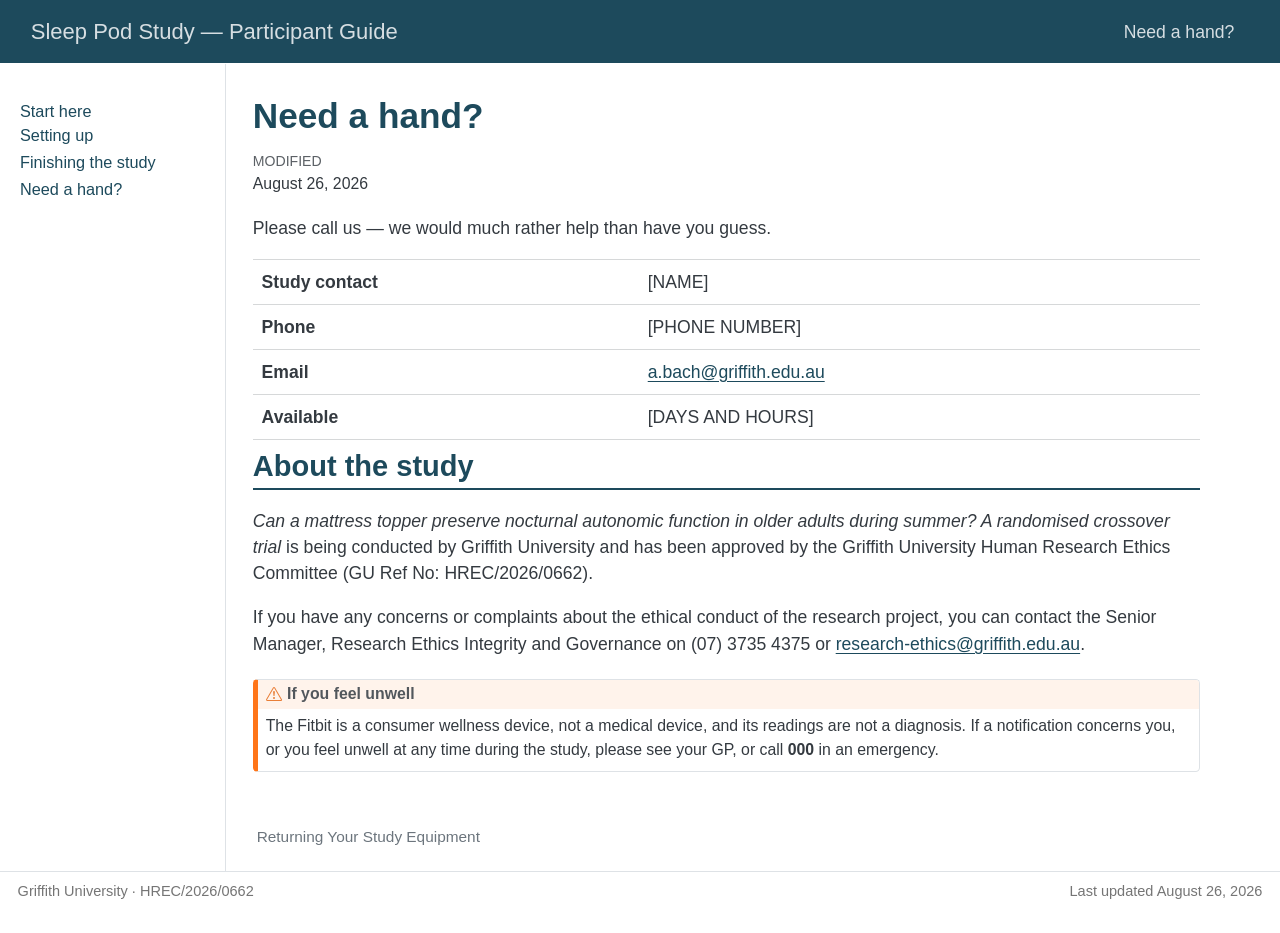
==== docs/contact.html @ 5a117c1c "Initial commit" ====
<!DOCTYPE html>
<html xmlns="http://www.w3.org/1999/xhtml" lang="en" xml:lang="en"><head>

<meta charset="utf-8">
<meta name="generator" content="quarto-1.10.18">

<meta name="viewport" content="width=device-width, initial-scale=1.0, user-scalable=yes">


<title>Need a hand? – Sleep Pod Study — Participant Guide</title>
<style>
/* Default styles provided by pandoc.
** See https://pandoc.org/MANUAL.html#variables-for-html for config info.
*/
span.smallcaps{font-variant: small-caps;}
div.columns{display: flex; gap: 1.5em;}
div.column{flex: auto;}
@media screen {
div.columns{gap: min(4vw, 1.5em);}
div.column{overflow-x: auto;}
}
div.hanging-indent{margin-left: 1.5em; text-indent: -1.5em;}
ul.task-list{list-style: none;}
ul.task-list li input[type="checkbox"] {
  width: 0.8em;
  margin: 0 0.8em 0.2em -1em; /* quarto-specific, see https://github.com/quarto-dev/quarto-cli/issues/4556 */ 
  vertical-align: middle;
}
</style>


<script src="site_libs/quarto-nav/quarto-nav.js"></script>
<script src="site_libs/quarto-nav/headroom.min.js"></script>
<script src="site_libs/clipboard/clipboard.min.js"></script>
<script src="site_libs/quarto-search/autocomplete.umd.js"></script>
<script src="site_libs/quarto-search/fuse.min.js"></script>
<script src="site_libs/quarto-search/quarto-search.js"></script>
<meta name="quarto:offset" content="./">
<link href="./returning-equipment.html" rel="prev">
<link href="./images/fitbit-tracker.png" rel="icon" type="image/png">
<script src="site_libs/quarto-html/quarto.js" type="module"></script>
<script src="site_libs/quarto-html/tabsets/tabsets.js" type="module"></script>
<script src="site_libs/quarto-html/popper.min.js"></script>
<script src="site_libs/quarto-html/tippy.umd.min.js"></script>
<script src="site_libs/quarto-html/anchor.min.js"></script>
<link href="site_libs/quarto-html/tippy.css" rel="stylesheet">
<link href="site_libs/quarto-html/quarto-syntax-highlighting-64a204ab8560d761af7679ceaba22944.css" rel="stylesheet" id="quarto-text-highlighting-styles">
<script src="site_libs/bootstrap/bootstrap.min.js"></script>
<link href="site_libs/bootstrap/bootstrap-icons.css" rel="stylesheet">
<link href="site_libs/bootstrap/bootstrap-e878be6f05bbe82be9dbb0f9b9a6c95e.min.css" rel="stylesheet" append-hash="true" id="quarto-bootstrap" data-mode="light">
<script id="quarto-search-options" type="application/json">{
  "location": "navbar",
  "copy-button": false,
  "collapse-after": 3,
  "panel-placement": "end",
  "type": "overlay",
  "limit": 50,
  "keyboard-shortcut": [
    "f",
    "/",
    "s"
  ],
  "show-item-context": false,
  "language": {
    "search-no-results-text": "No results",
    "search-matching-documents-text": "matching documents",
    "search-copy-link-title": "Copy link to search",
    "search-hide-matches-text": "Hide additional matches",
    "search-more-match-text": "more match in this document",
    "search-more-matches-text": "more matches in this document",
    "search-clear-button-title": "Clear",
    "search-text-placeholder": "",
    "search-detached-cancel-button-title": "Cancel",
    "search-submit-button-title": "Submit",
    "search-label": "Search"
  }
}</script>
<meta name="robots" content="noindex">


<link rel="stylesheet" href="styles.css">
</head>

<body class="nav-sidebar docked nav-fixed fullcontent quarto-light">

<div id="quarto-search-results"></div>
  <header id="quarto-header" class="headroom fixed-top">
    <nav class="navbar navbar-expand-lg " data-bs-theme="dark">
      <div class="navbar-container container-fluid">
      <div class="navbar-brand-container mx-auto">
    <a class="navbar-brand" href="./index.html">
    <span class="navbar-title">Sleep Pod Study — Participant Guide</span>
    </a>
  </div>
            <div id="quarto-search" class="" title="Search"></div>
          <button class="navbar-toggler" type="button" data-bs-toggle="collapse" data-bs-target="#navbarCollapse" aria-controls="navbarCollapse" role="menu" aria-expanded="false" aria-label="Toggle navigation" onclick="if (window.quartoToggleHeadroom) { window.quartoToggleHeadroom(); }">
  <span class="navbar-toggler-icon"></span>
</button>
          <div class="collapse navbar-collapse" id="navbarCollapse">
            <ul class="navbar-nav navbar-nav-scroll ms-auto">
  <li class="nav-item">
    <a class="nav-link active" href="./contact.html" aria-current="page"> 
<span class="menu-text">Need a hand?</span></a>
  </li>  
</ul>
          </div> <!-- /navcollapse -->
            <div class="quarto-navbar-tools">
</div>
      </div> <!-- /container-fluid -->
    </nav>
  <nav class="quarto-secondary-nav">
    <div class="container-fluid d-flex">
      <button type="button" class="quarto-btn-toggle btn" data-bs-toggle="collapse" role="button" data-bs-target=".quarto-sidebar-collapse-item" aria-controls="quarto-sidebar" aria-expanded="false" aria-label="Toggle sidebar navigation" onclick="if (window.quartoToggleHeadroom) { window.quartoToggleHeadroom(); }">
        <i class="bi bi-layout-text-sidebar-reverse"></i>
      </button>
        <nav class="quarto-page-breadcrumbs" aria-label="breadcrumb"><ol class="breadcrumb"><li class="breadcrumb-item"><a href="./contact.html">Need a hand?</a></li></ol></nav>
        <a class="flex-grow-1" role="navigation" data-bs-toggle="collapse" data-bs-target=".quarto-sidebar-collapse-item" aria-controls="quarto-sidebar" aria-expanded="false" aria-label="Toggle sidebar navigation" onclick="if (window.quartoToggleHeadroom) { window.quartoToggleHeadroom(); }">      
        </a>
    </div>
  </nav>
</header>
<!-- content -->
<div id="quarto-content" class="quarto-container page-columns page-rows-contents page-layout-article page-navbar">
<!-- sidebar -->
  <nav id="quarto-sidebar" class="sidebar collapse collapse-horizontal quarto-sidebar-collapse-item sidebar-navigation docked overflow-auto">
    <div class="sidebar-menu-container"> 
    <ul class="list-unstyled mt-1">
        <li class="sidebar-item">
  <div class="sidebar-item-container"> 
  <a href="./index.html" class="sidebar-item-text sidebar-link">
 <span class="menu-text">Start here</span></a>
  </div>
</li>
        <li class="sidebar-item sidebar-item-section">
      <div class="sidebar-item-container"> 
            <a class="sidebar-item-text sidebar-link text-start collapsed" data-bs-toggle="collapse" data-bs-target="#quarto-sidebar-section-1" role="navigation" aria-expanded="false">
 <span class="menu-text">Setting up</span></a>
          <a class="sidebar-item-toggle text-start collapsed" data-bs-toggle="collapse" data-bs-target="#quarto-sidebar-section-1" role="navigation" aria-expanded="false" aria-label="Toggle section">
            <i class="bi bi-chevron-right ms-2"></i>
          </a> 
      </div>
      <ul id="quarto-sidebar-section-1" class="collapse list-unstyled sidebar-section depth1 ">  
          <li class="sidebar-item">
  <div class="sidebar-item-container"> 
  <a href="./fitbit.html" class="sidebar-item-text sidebar-link">
 <span class="menu-text">Setting Up Your Fitbit</span></a>
  </div>
</li>
          <li class="sidebar-item">
  <div class="sidebar-item-container"> 
  <a href="./temperature-sensor.html" class="sidebar-item-text sidebar-link">
 <span class="menu-text">Setting Up Your Bedroom Temperature Sensor</span></a>
  </div>
</li>
          <li class="sidebar-item">
  <div class="sidebar-item-container"> 
  <a href="./mattress-topper.html" class="sidebar-item-text sidebar-link">
 <span class="menu-text">Setting Up Your Mattress Topper</span></a>
  </div>
</li>
      </ul>
  </li>
        <li class="sidebar-item sidebar-item-section">
      <div class="sidebar-item-container"> 
            <a class="sidebar-item-text sidebar-link text-start collapsed" data-bs-toggle="collapse" data-bs-target="#quarto-sidebar-section-2" role="navigation" aria-expanded="false">
 <span class="menu-text">Finishing the study</span></a>
          <a class="sidebar-item-toggle text-start collapsed" data-bs-toggle="collapse" data-bs-target="#quarto-sidebar-section-2" role="navigation" aria-expanded="false" aria-label="Toggle section">
            <i class="bi bi-chevron-right ms-2"></i>
          </a> 
      </div>
      <ul id="quarto-sidebar-section-2" class="collapse list-unstyled sidebar-section depth1 ">  
          <li class="sidebar-item">
  <div class="sidebar-item-container"> 
  <a href="./returning-equipment.html" class="sidebar-item-text sidebar-link">
 <span class="menu-text">Returning Your Study Equipment</span></a>
  </div>
</li>
      </ul>
  </li>
        <li class="sidebar-item">
  <div class="sidebar-item-container"> 
  <a href="./contact.html" class="sidebar-item-text sidebar-link active">
 <span class="menu-text">Need a hand?</span></a>
  </div>
</li>
    </ul>
    </div>
</nav>
<div id="quarto-sidebar-glass" class="quarto-sidebar-collapse-item" data-bs-toggle="collapse" data-bs-target=".quarto-sidebar-collapse-item"></div>
<!-- margin-sidebar -->
    
<!-- main -->
<main class="content" id="quarto-document-content">

<header id="title-block-header" class="quarto-title-block default">
<div class="quarto-title">
<h1 class="title">Need a hand?</h1>
</div>



<div class="quarto-title-meta">

    
  
    <div>
    <div class="quarto-title-meta-heading">Modified</div>
    <div class="quarto-title-meta-contents">
      <p class="date-modified">August 26, 2026</p>
    </div>
  </div>
    
  </div>
  


</header>


<p>Please call us — we would much rather help than have you guess.</p>
<table class="caption-top table">
<tbody>
<tr class="odd">
<td><strong>Study contact</strong></td>
<td>[NAME]</td>
</tr>
<tr class="even">
<td><strong>Phone</strong></td>
<td>[PHONE NUMBER]</td>
</tr>
<tr class="odd">
<td><strong>Email</strong></td>
<td><a href="mailto:a.bach@griffith.edu.au">a.bach@griffith.edu.au</a></td>
</tr>
<tr class="even">
<td><strong>Available</strong></td>
<td>[DAYS AND HOURS]</td>
</tr>
</tbody>
</table>
<section id="about-the-study" class="level2">
<h2 class="anchored" data-anchor-id="about-the-study">About the study</h2>
<p><em>Can a mattress topper preserve nocturnal autonomic function in older adults during summer? A randomised crossover trial</em> is being conducted by Griffith University and has been approved by the Griffith University Human Research Ethics Committee (GU Ref No: HREC/2026/0662).</p>
<p>If you have any concerns or complaints about the ethical conduct of the research project, you can contact the Senior Manager, Research Ethics Integrity and Governance on (07) 3735 4375 or <a href="mailto:research-ethics@griffith.edu.au">research-ethics@griffith.edu.au</a>.</p>
<div class="callout callout-style-default callout-warning callout-titled" title="If you feel unwell">
<div class="callout-header d-flex align-content-center">
<div class="callout-icon-container">
<i class="callout-icon"></i>
</div>
<div class="callout-title-container flex-fill">
<span class="screen-reader-only">Warning</span>If you feel unwell
</div>
</div>
<div class="callout-body-container callout-body">
<p>The Fitbit is a consumer wellness device, not a medical device, and its readings are not a diagnosis. If a notification concerns you, or you feel unwell at any time during the study, please see your GP, or call <strong>000</strong> in an emergency.</p>
</div>
</div>


</section>

</main> <!-- /main -->
<script id="quarto-html-after-body" type="application/javascript">
  window.document.addEventListener("DOMContentLoaded", function (event) {
    const icon = "";
    const anchorJS = new window.AnchorJS();
    anchorJS.options = {
      placement: 'right',
      icon: icon
    };
    anchorJS.add('.anchored');
    const isCodeAnnotation = (el) => {
      for (const clz of el.classList) {
        if (clz.startsWith('code-annotation-')) {                     
          return true;
        }
      }
      return false;
    }
    const onCopySuccess = function(e) {
      // button target
      const button = e.trigger;
      // don't keep focus
      button.blur();
      // flash "checked"
      button.classList.add('code-copy-button-checked');
      var currentTitle = button.getAttribute("title");
      button.setAttribute("title", "Copied!");
      let tooltip;
      if (window.bootstrap) {
        button.setAttribute("data-bs-toggle", "tooltip");
        button.setAttribute("data-bs-placement", "left");
        button.setAttribute("data-bs-title", "Copied!");
        tooltip = new bootstrap.Tooltip(button, 
          { trigger: "manual", 
            customClass: "code-copy-button-tooltip",
            offset: [0, -8]});
        tooltip.show();    
      }
      setTimeout(function() {
        if (tooltip) {
          tooltip.hide();
          button.removeAttribute("data-bs-title");
          button.removeAttribute("data-bs-toggle");
          button.removeAttribute("data-bs-placement");
        }
        button.setAttribute("title", currentTitle);
        button.classList.remove('code-copy-button-checked');
      }, 1000);
      // clear code selection
      e.clearSelection();
    }
    const getTextToCopy = function(trigger) {
      const outerScaffold = trigger.parentElement.cloneNode(true);
      const codeEl = outerScaffold.querySelector('code');
      for (const childEl of codeEl.children) {
        if (isCodeAnnotation(childEl)) {
          childEl.remove();
        }
      }
      return codeEl.innerText;
    }
    const clipboard = new window.ClipboardJS('.code-copy-button:not([data-in-quarto-modal])', {
      text: getTextToCopy
    });
    clipboard.on('success', onCopySuccess);
    if (window.document.getElementById('quarto-embedded-source-code-modal')) {
      const clipboardModal = new window.ClipboardJS('.code-copy-button[data-in-quarto-modal]', {
        text: getTextToCopy,
        container: window.document.getElementById('quarto-embedded-source-code-modal')
      });
      clipboardModal.on('success', onCopySuccess);
    }
      var localhostRegex = new RegExp(/^(?:http|https):\/\/localhost\:?[0-9]*\//);
      var mailtoRegex = new RegExp(/^mailto:/);
        var filterRegex = new RegExp('/' + window.location.host + '/');
      var isInternal = (href) => {
          return filterRegex.test(href) || localhostRegex.test(href) || mailtoRegex.test(href);
      }
      // Inspect non-navigation links and adorn them if external
     var links = window.document.querySelectorAll('a[href]:not(.nav-link):not(.navbar-brand):not(.toc-action):not(.sidebar-link):not(.sidebar-item-toggle):not(.pagination-link):not(.no-external):not([aria-hidden]):not(.dropdown-item):not(.quarto-navigation-tool):not(.about-link)');
      for (var i=0; i<links.length; i++) {
        const link = links[i];
        if (!isInternal(link.href)) {
          // undo the damage that might have been done by quarto-nav.js in the case of
          // links that we want to consider external
          if (link.dataset.originalHref !== undefined) {
            link.href = link.dataset.originalHref;
          }
            // target, if specified
            link.setAttribute("target", "_blank");
            if (link.getAttribute("rel") === null) {
              link.setAttribute("rel", "noopener");
            }
        }
      }
    function tippyHover(el, contentFn, onTriggerFn, onUntriggerFn) {
      const config = {
        allowHTML: true,
        maxWidth: 500,
        delay: 100,
        arrow: false,
        appendTo: function(el) {
            return el.parentElement;
        },
        interactive: true,
        interactiveBorder: 10,
        theme: 'quarto',
        placement: 'bottom-start',
      };
      if (contentFn) {
        config.content = contentFn;
      }
      if (onTriggerFn) {
        config.onTrigger = onTriggerFn;
      }
      if (onUntriggerFn) {
        config.onUntrigger = onUntriggerFn;
      }
      window.tippy(el, config); 
    }
    const noterefs = window.document.querySelectorAll('a[role="doc-noteref"]');
    for (var i=0; i<noterefs.length; i++) {
      const ref = noterefs[i];
      tippyHover(ref, function() {
        // use id or data attribute instead here
        let href = ref.getAttribute('data-footnote-href') || ref.getAttribute('href');
        try { href = new URL(href).hash; } catch {}
        const id = href.replace(/^#\/?/, "");
        const note = window.document.getElementById(id);
        if (note) {
          return note.innerHTML;
        } else {
          return "";
        }
      });
    }
    const xrefs = window.document.querySelectorAll('a.quarto-xref');
    const processXRef = (id, note) => {
      // Strip column container classes
      const stripColumnClz = (el) => {
        el.classList.remove("page-full", "page-columns");
        if (el.children) {
          for (const child of el.children) {
            stripColumnClz(child);
          }
        }
      }
      stripColumnClz(note)
      if (id === null || id.startsWith('sec-')) {
        // Special case sections, only their first couple elements
        const container = document.createElement("div");
        if (note.children && note.children.length > 2) {
          container.appendChild(note.children[0].cloneNode(true));
          for (let i = 1; i < note.children.length; i++) {
            const child = note.children[i];
            if (child.tagName === "P" && child.innerText === "") {
              continue;
            } else {
              container.appendChild(child.cloneNode(true));
              break;
            }
          }
          if (window.Quarto?.typesetMath) {
            window.Quarto.typesetMath(container);
          }
          return container.innerHTML
        } else {
          if (window.Quarto?.typesetMath) {
            window.Quarto.typesetMath(note);
          }
          return note.innerHTML;
        }
      } else {
        // Remove any anchor links if they are present
        const anchorLink = note.querySelector('a.anchorjs-link');
        if (anchorLink) {
          anchorLink.remove();
        }
        if (window.Quarto?.typesetMath) {
          window.Quarto.typesetMath(note);
        }
        if (note.classList.contains("callout")) {
          return note.outerHTML;
        } else {
          return note.innerHTML;
        }
      }
    }
    for (var i=0; i<xrefs.length; i++) {
      const xref = xrefs[i];
      tippyHover(xref, undefined, function(instance) {
        instance.disable();
        let url = xref.getAttribute('href');
        let hash = undefined; 
        if (url.startsWith('#')) {
          hash = url;
        } else {
          try { hash = new URL(url).hash; } catch {}
        }
        if (hash) {
          const id = hash.replace(/^#\/?/, "");
          const note = window.document.getElementById(id);
          if (note !== null) {
            try {
              const html = processXRef(id, note.cloneNode(true));
              instance.setContent(html);
            } finally {
              instance.enable();
              instance.show();
            }
          } else {
            // See if we can fetch this
            fetch(url.split('#')[0])
            .then(res => res.text())
            .then(html => {
              const parser = new DOMParser();
              const htmlDoc = parser.parseFromString(html, "text/html");
              const note = htmlDoc.getElementById(id);
              if (note !== null) {
                const html = processXRef(id, note);
                instance.setContent(html);
              } 
            }).finally(() => {
              instance.enable();
              instance.show();
            });
          }
        } else {
          // See if we can fetch a full url (with no hash to target)
          // This is a special case and we should probably do some content thinning / targeting
          fetch(url)
          .then(res => res.text())
          .then(html => {
            const parser = new DOMParser();
            const htmlDoc = parser.parseFromString(html, "text/html");
            const note = htmlDoc.querySelector('main.content');
            if (note !== null) {
              // This should only happen for chapter cross references
              // (since there is no id in the URL)
              // remove the first header
              if (note.children.length > 0 && note.children[0].tagName === "HEADER") {
                note.children[0].remove();
              }
              const html = processXRef(null, note);
              instance.setContent(html);
            } 
          }).finally(() => {
            instance.enable();
            instance.show();
          });
        }
      }, function(instance) {
      });
    }
        let selectedAnnoteEl;
        const selectorForAnnotation = ( cell, annotation) => {
          let cellAttr = 'data-code-cell="' + cell + '"';
          let lineAttr = 'data-code-annotation="' +  annotation + '"';
          const selector = 'span[' + cellAttr + '][' + lineAttr + ']';
          return selector;
        }
        const selectCodeLines = (annoteEl) => {
          const doc = window.document;
          const targetCell = annoteEl.getAttribute("data-target-cell");
          const targetAnnotation = annoteEl.getAttribute("data-target-annotation");
          const annoteSpan = window.document.querySelector(selectorForAnnotation(targetCell, targetAnnotation));
          const lines = annoteSpan.getAttribute("data-code-lines").split(",");
          const lineIds = lines.map((line) => {
            return targetCell + "-" + line;
          })
          let top = null;
          let height = null;
          let parent = null;
          if (lineIds.length > 0) {
              //compute the position of the single el (top and bottom and make a div)
              const el = window.document.getElementById(lineIds[0]);
              top = el.offsetTop;
              height = el.offsetHeight;
              parent = el.parentElement.parentElement;
            if (lineIds.length > 1) {
              const lastEl = window.document.getElementById(lineIds[lineIds.length - 1]);
              const bottom = lastEl.offsetTop + lastEl.offsetHeight;
              height = bottom - top;
            }
            if (top !== null && height !== null && parent !== null) {
              // cook up a div (if necessary) and position it 
              let div = window.document.getElementById("code-annotation-line-highlight");
              if (div === null) {
                div = window.document.createElement("div");
                div.setAttribute("id", "code-annotation-line-highlight");
                div.style.position = 'absolute';
                parent.appendChild(div);
              }
              div.style.top = top - 2 + "px";
              div.style.height = height + 4 + "px";
              div.style.left = 0;
              let gutterDiv = window.document.getElementById("code-annotation-line-highlight-gutter");
              if (gutterDiv === null) {
                gutterDiv = window.document.createElement("div");
                gutterDiv.setAttribute("id", "code-annotation-line-highlight-gutter");
                gutterDiv.style.position = 'absolute';
                const codeCell = window.document.getElementById(targetCell);
                const gutter = codeCell.querySelector('.code-annotation-gutter');
                gutter.appendChild(gutterDiv);
              }
              gutterDiv.style.top = top - 2 + "px";
              gutterDiv.style.height = height + 4 + "px";
            }
            selectedAnnoteEl = annoteEl;
          }
        };
        const unselectCodeLines = () => {
          const elementsIds = ["code-annotation-line-highlight", "code-annotation-line-highlight-gutter"];
          elementsIds.forEach((elId) => {
            const div = window.document.getElementById(elId);
            if (div) {
              div.remove();
            }
          });
          selectedAnnoteEl = undefined;
        };
          // Handle positioning of the toggle
      window.addEventListener(
        "resize",
        throttle(() => {
          elRect = undefined;
          if (selectedAnnoteEl) {
            selectCodeLines(selectedAnnoteEl);
          }
        }, 10)
      );
      function throttle(fn, ms) {
      let throttle = false;
      let timer;
        return (...args) => {
          if(!throttle) { // first call gets through
              fn.apply(this, args);
              throttle = true;
          } else { // all the others get throttled
              if(timer) clearTimeout(timer); // cancel #2
              timer = setTimeout(() => {
                fn.apply(this, args);
                timer = throttle = false;
              }, ms);
          }
        };
      }
        // Attach click handler to the DT
        const annoteDls = window.document.querySelectorAll('dt[data-target-cell]');
        for (const annoteDlNode of annoteDls) {
          annoteDlNode.addEventListener('click', (event) => {
            const clickedEl = event.target;
            if (clickedEl !== selectedAnnoteEl) {
              unselectCodeLines();
              const activeEl = window.document.querySelector('dt[data-target-cell].code-annotation-active');
              if (activeEl) {
                activeEl.classList.remove('code-annotation-active');
              }
              selectCodeLines(clickedEl);
              clickedEl.classList.add('code-annotation-active');
            } else {
              // Unselect the line
              unselectCodeLines();
              clickedEl.classList.remove('code-annotation-active');
            }
          });
        }
    const findCites = (el) => {
      const parentEl = el.parentElement;
      if (parentEl) {
        const cites = parentEl.dataset.cites;
        if (cites) {
          return {
            el,
            cites: cites.split(' ')
          };
        } else {
          return findCites(el.parentElement)
        }
      } else {
        return undefined;
      }
    };
    var bibliorefs = window.document.querySelectorAll('a[role="doc-biblioref"]');
    for (var i=0; i<bibliorefs.length; i++) {
      const ref = bibliorefs[i];
      const citeInfo = findCites(ref);
      if (citeInfo) {
        tippyHover(citeInfo.el, function() {
          var popup = window.document.createElement('div');
          citeInfo.cites.forEach(function(cite) {
            var citeDiv = window.document.createElement('div');
            citeDiv.classList.add('hanging-indent');
            citeDiv.classList.add('csl-entry');
            var biblioDiv = window.document.getElementById('ref-' + cite);
            if (biblioDiv) {
              citeDiv.innerHTML = biblioDiv.innerHTML;
            }
            popup.appendChild(citeDiv);
          });
          return popup.innerHTML;
        });
      }
    }
  });
  </script>
<nav class="page-navigation">
  <div class="nav-page nav-page-previous">
      <a href="./returning-equipment.html" class="pagination-link" aria-label="Returning Your Study Equipment">
        <i class="bi bi-arrow-left-short"></i> <span class="nav-page-text">Returning Your Study Equipment</span>
      </a>          
  </div>
  <div class="nav-page nav-page-next">
  </div>
</nav>
</div> <!-- /content -->
<footer class="footer">
  <div class="nav-footer">
    <div class="nav-footer-left">
<p>Griffith University · HREC/2026/0662</p>
</div>   
    <div class="nav-footer-center">
      &nbsp;
    </div>
    <div class="nav-footer-right">
<p>Last updated August 26, 2026</p>
</div>
  </div>
</footer>




</body></html>
---- docs/styles.css ----
/* ---------- Numbered steps ---------- */
.step {
  display: grid;
  grid-template-columns: 3.5rem 1fr 220px;
  gap: 1rem 1.25rem;
  padding: 1.5rem 0;
  border-top: 1px solid #dfe6ea;
}
.step:last-of-type { border-bottom: 1px solid #dfe6ea; }
.step .num {
  font-size: 2rem;
  font-weight: 700;
  color: #1d4a5c;
  line-height: 1;
}
.step .text h3 { margin-top: 0; font-size: 1.25rem; }
.step .pic img {
  max-width: 100%;
  height: auto;
  border-radius: 8px;
}
@media (max-width: 700px) {
  .step { grid-template-columns: 3rem 1fr; }
  .step .pic { grid-column: 2; }
}

/* ---------- "You know it worked when" ---------- */
.worked {
  margin-top: .75rem;
  padding: .6rem .9rem;
  background: #eaf4ee;
  border-left: 4px solid #2f7a4d;
  border-radius: 4px;
  color: #235c3a;
}
.worked::before { content: "✓ You know it worked when: "; font-weight: 700; }

/* ---------- Items checklist ---------- */
.items {
  display: grid;
  grid-template-columns: repeat(auto-fill, minmax(150px, 1fr));
  gap: 1.25rem;
  margin: 1.5rem 0;
}
.items figure { text-align: center; margin: 0; }
.items img {
  width: 100%;
  aspect-ratio: 1 / 1;
  object-fit: contain;
  background: #fff;
  border: 1px solid #dfe6ea;
  border-radius: 8px;
  padding: .5rem;
}
.items figcaption { font-weight: 600; margin-top: .4rem; font-size: .95rem; }

/* ---------- Troubleshooting table ---------- */
table.trouble th { background: #1d4a5c; color: #fff; }
table.trouble td:first-child { font-weight: 600; width: 40%; }

/* ---------- Video placeholder ---------- */
.video-placeholder {
  border: 2px dashed #b8c6cd;
  border-radius: 8px;
  padding: 2rem;
  text-align: center;
  color: #5a6d76;
  margin: 1.5rem 0;
}
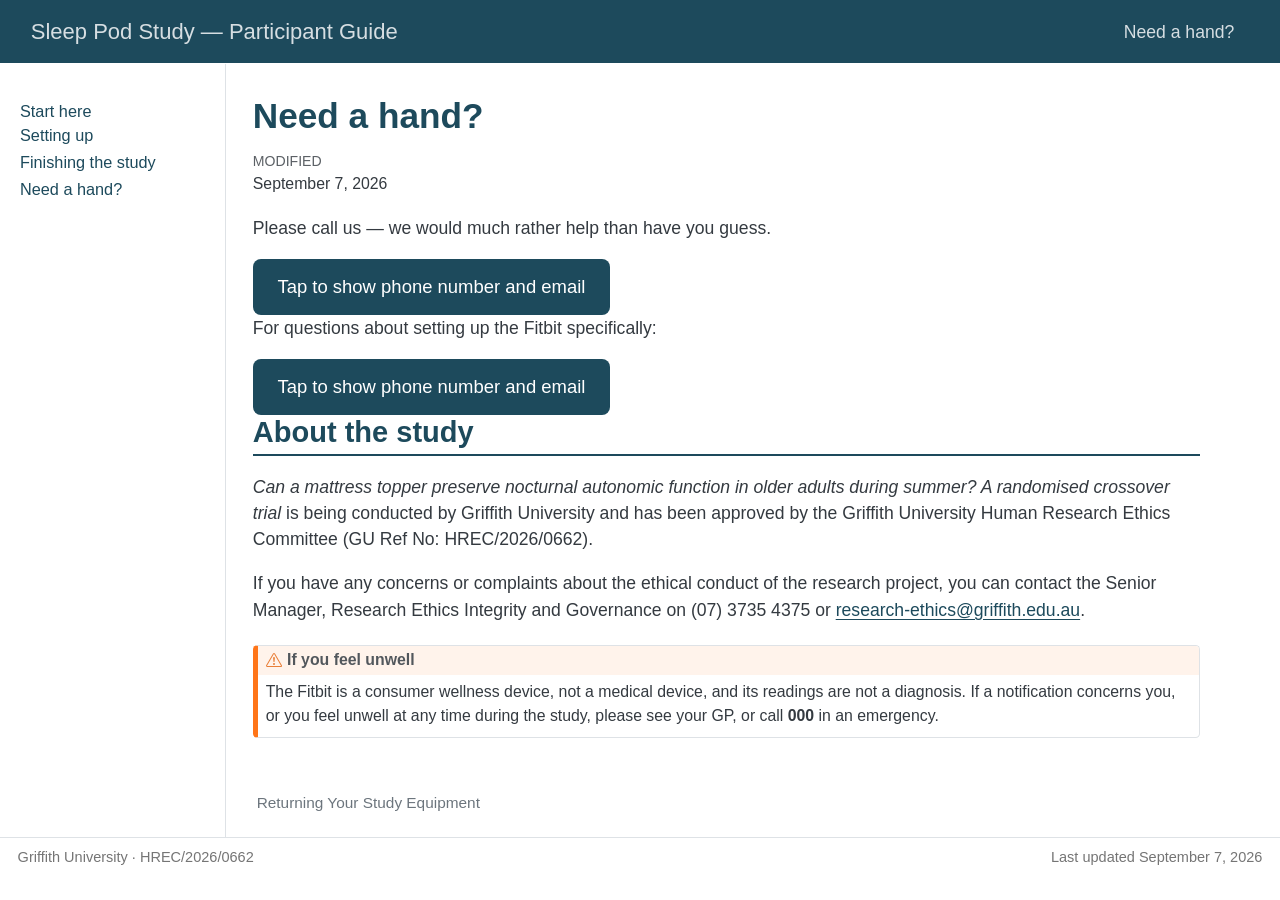
==== commit 4261ad54: "Update to Live v1.1" ====
--- a/docs/contact.html
+++ b/docs/contact.html
@@ -206,7 +206,7 @@
     <div>
     <div class="quarto-title-meta-heading">Modified</div>
     <div class="quarto-title-meta-contents">
-      <p class="date-modified">August 26, 2026</p>
+      <p class="date-modified">September 7, 2026</p>
     </div>
   </div>
     
@@ -218,26 +218,15 @@
 
 
 <p>Please call us — we would much rather help than have you guess.</p>
-<table class="caption-top table">
-<tbody>
-<tr class="odd">
-<td><strong>Study contact</strong></td>
-<td>[NAME]</td>
-</tr>
-<tr class="even">
-<td><strong>Phone</strong></td>
-<td>[PHONE NUMBER]</td>
-</tr>
-<tr class="odd">
-<td><strong>Email</strong></td>
-<td><a href="mailto:a.bach@griffith.edu.au">a.bach@griffith.edu.au</a></td>
-</tr>
-<tr class="even">
-<td><strong>Available</strong></td>
-<td>[DAYS AND HOURS]</td>
-</tr>
-</tbody>
-</table>
+<div class="contact-reveal">
+<button onclick="revealContact(this)" data-n="RHIgQWFyb24gQmFjaA==" data-p="MDQ4NSA4MzUgMjM1" data-e="YS5iYWNoQGdyaWZmaXRoLmVkdS5hdQ==">Tap to show phone number and email</button>
+<div class="contact-details" hidden=""></div>
+</div>
+<p>For questions about setting up the Fitbit specifically:</p>
+<div class="contact-reveal">
+<button onclick="revealContact(this)" data-n="RHIgRmVyZ3VzIE8nQ29ubm9y" data-p="MDQxMiAwMzIgMjY2" data-e="Zi5vY29ubm9yQGdyaWZmaXRoLmVkdS5hdQ==">Tap to show phone number and email</button>
+<div class="contact-details" hidden=""></div>
+</div>
 <section id="about-the-study" class="level2">
 <h2 class="anchored" data-anchor-id="about-the-study">About the study</h2>
 <p><em>Can a mattress topper preserve nocturnal autonomic function in older adults during summer? A randomised crossover trial</em> is being conducted by Griffith University and has been approved by the Griffith University Human Research Ethics Committee (GU Ref No: HREC/2026/0662).</p>
@@ -684,10 +673,32 @@
       &nbsp;
     </div>
     <div class="nav-footer-right">
-<p>Last updated August 26, 2026</p>
+<p>Last updated September 7, 2026</p>
 </div>
   </div>
 </footer>
+<script>
+// Contact details are stored encoded and only assembled when a person
+// taps the button, so email-harvesting bots reading the page source
+// don't find them.
+function revealContact(btn){
+  var d = btn.dataset;
+  var box = btn.nextElementSibling;
+  var html = "";
+  if (d.n) { html += "<strong>" + atob(d.n) + "</strong><br>"; }
+  if (d.p) {
+    var ph = atob(d.p);
+    html += "Phone: <a href='tel:" + ph.replace(/\s/g,"") + "'>" + ph + "</a><br>";
+  }
+  if (d.e) {
+    var em = atob(d.e);
+    html += "Email: <a href='mailto:" + em + "'>" + em + "</a>";
+  }
+  box.innerHTML = html;
+  box.hidden = false;
+  btn.remove();
+}
+</script>
 
 
 
--- a/docs/styles.css
+++ b/docs/styles.css
@@ -67,3 +67,21 @@
   color: #5a6d76;
   margin: 1.5rem 0;
 }
+
+/* ---------- Contact reveal (anti-bot) ---------- */
+.contact-reveal button {
+  background: #1d4a5c;
+  color: #fff;
+  border: none;
+  border-radius: 8px;
+  padding: .8rem 1.4rem;
+  font-size: 1.05rem;
+  cursor: pointer;
+}
+.contact-reveal button:hover { background: #163a49; }
+.contact-details {
+  font-size: 1.1rem;
+  line-height: 1.9;
+  padding: .4rem 0;
+}
+.contact-details a { font-weight: 600; }
